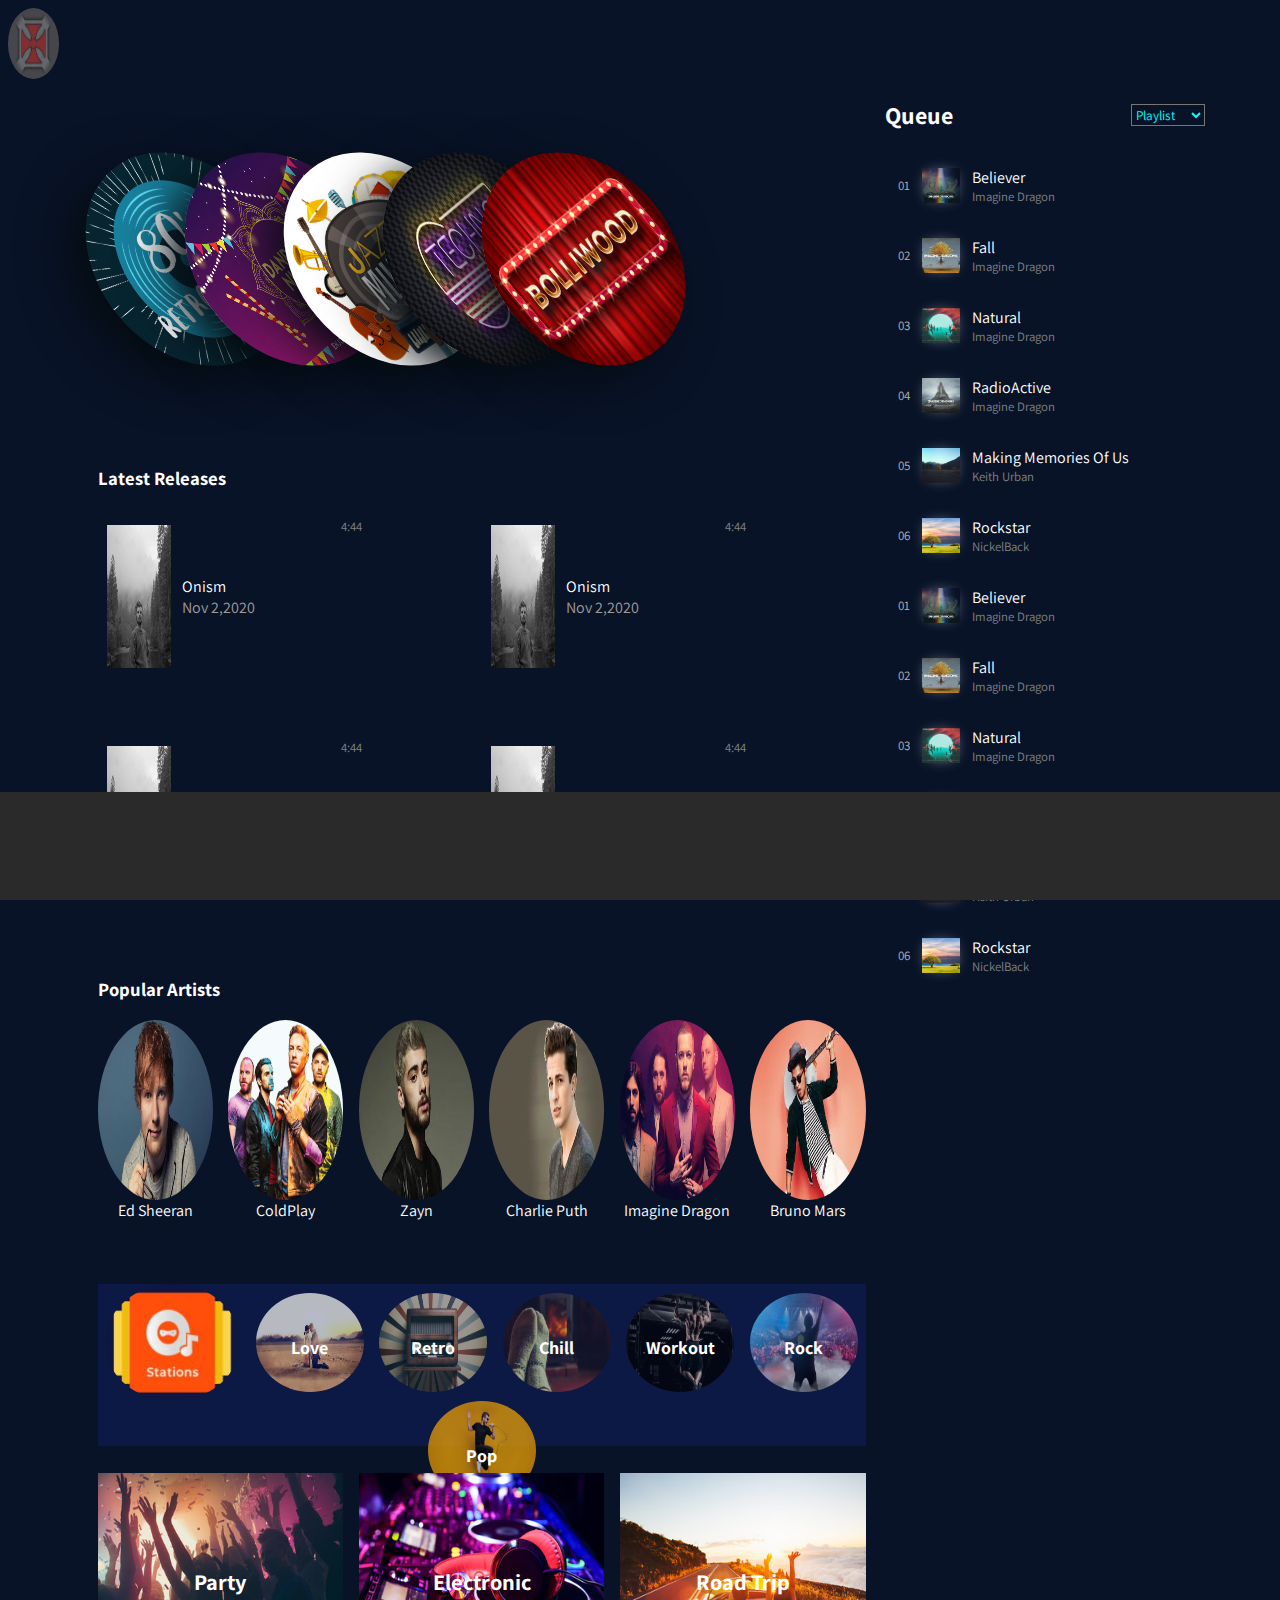
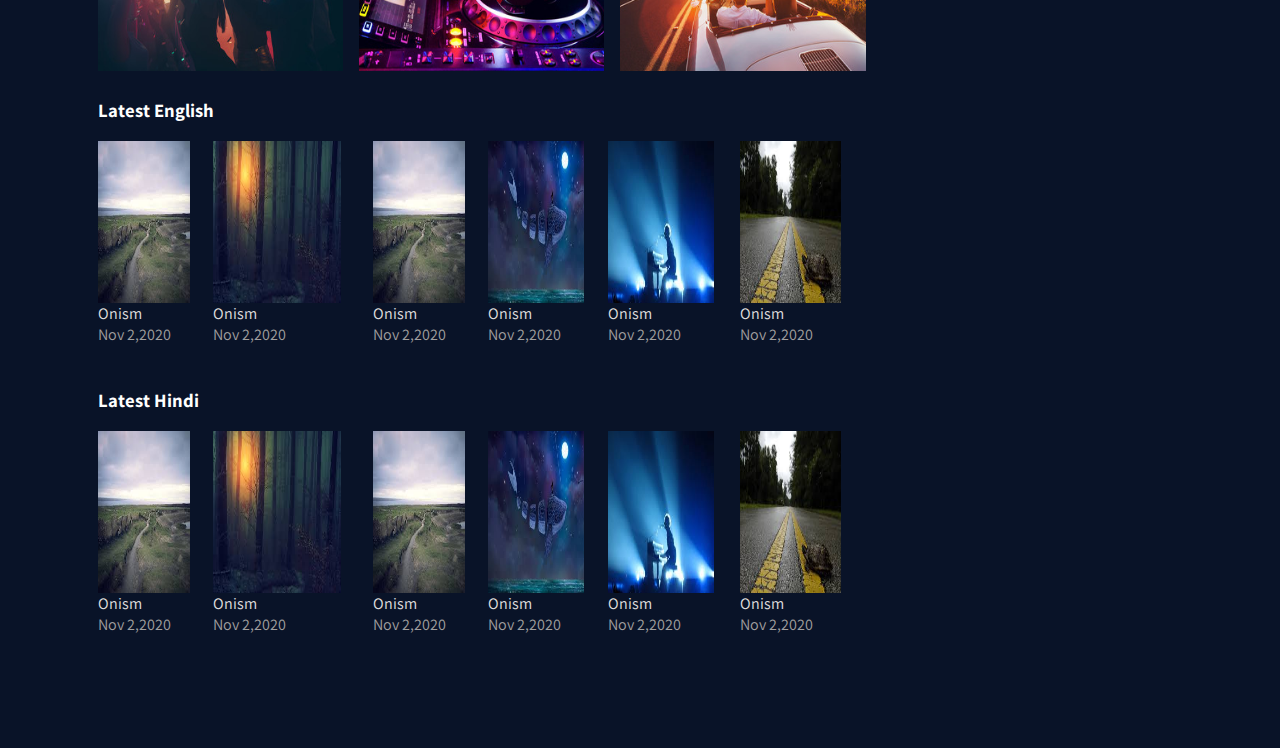
==== index.html @ cbcad0d4 "File name Change" ====
<html>
    <head>
        <title>HeMan Player</title>
        <link rel="stylesheet" type="text/css" href="player.css">
        <link rel="stylesheet" href="https://use.fontawesome.com/releases/v5.5.0/css/all.css" integrity="sha384-B4dIYHKNBt8Bc12p+WXckhzcICo0wtJAoU8YZTY5qE0Id1GSseTk6S+L3BlXeVIU" crossorigin="anonymous">
        <meta name="viewport" content="Width=device-width, initial-scale=1">
    </head>

    <body>
        <header>
            <img src="images/logo.jfif" width="4%" height="8%">
        </header>

        <main>
            <section id="top">
                <div id="top-chart">
                    <div id="retro" class="overlapping">
                        <img  class="music-disk" src="images/80s-retro-music-vinyl.jpg">
                    </div>
                    <div id="dandiya" class="overlapping">
                        <img  class="music-disk" src="images/gujarati-dandiya-night-poster.jpg">
                    </div>
                    <div id="jazz" class="overlapping">
                        <img class="music-disk" src="images/jazz-music.jpg">
                    </div>
                    <div id="techno" class="overlapping">
                        <img class="music-disk" src="images/Techno.jpg">
                    </div>
                    <div id="bolli" class="overlapping">
                        <img class="music-disk" src="images/bolli.jpg">
                    </div>
                </div>
            </section>


            <section class="section-top">
                <h3>Latest Releases</h3>
            </section>
            <section id="latest-releases">                
                <div class="top-div">
                    <div class="song-cover">
                        <div class="latest-song-image">
                            <img src="images/onism.jpg" alt="">
                        </div>
                        <div class="latest-song-details">
                            <div class="latest-song-name">
                                <span>Onism</span>
                            </div>
                            <div class="latest-song-date">
                                <span>Nov 2,2020</span>
                            </div>
                        </div>
                    </div>
                    <div class="song-menu-time">
                        <i class="fas fa-ellipsis-h"></i>
                        <div class="time">
                            4:44
                        </div>
                    </div>
                </div>
                <div class="top-div">
                    <div class="song-cover">
                        <div class="latest-song-image">
                            <img src="images/onism.jpg" alt="">
                        </div>
                        <div class="latest-song-details">
                            <div class="latest-song-name">
                                <span>Onism</span>
                            </div>
                            <div class="latest-song-date">
                                <span>Nov 2,2020</span>
                            </div>
                        </div>
                    </div>
                    <div class="song-menu-time">
                        <i class="fas fa-ellipsis-h"></i>
                        <div class="time">
                            4:44
                        </div>
                    </div>
                </div>
                <div class="top-div">
                    <div class="song-cover">
                        <div class="latest-song-image">
                            <img src="images/onism.jpg" alt="">
                        </div>
                        <div class="latest-song-details">
                            <div class="latest-song-name">
                                <span>Onism</span>
                            </div>
                            <div class="latest-song-date">
                                <span>Nov 2,2020</span>
                            </div>
                        </div>
                    </div>
                    <div class="song-menu-time">
                        <i class="fas fa-ellipsis-h"></i>
                        <div class="time">
                            4:44
                        </div>
                    </div>
                </div>
                <div class="top-div">
                    <div class="song-cover">
                        <div class="latest-song-image">
                            <img src="images/onism.jpg" alt="">
                        </div>
                        <div class="latest-song-details">
                            <div class="latest-song-name">
                                <span>Onism</span>
                            </div>
                            <div class="latest-song-date">
                                <span>Nov 2,2020</span>
                            </div>
                        </div>
                    </div>
                    <div class="song-menu-time">
                        <i class="fas fa-ellipsis-h"></i>
                        <div class="time">
                            4:44
                        </div>
                    </div>
                </div>
            </section>

            <section class='section-top'>
                <h3>Popular Artists</h3>
            </section>
            <section id="popular-artists">
                <div class='artists-pic-name'>
                    <div class="artist-pic overlay">
                        <a href="#">
                            <img src="images/Artists/ed-sheeran.png" alt="">
                            <div class="play-button">
                                <i class="fas fa-play"></i>
                            </div>
                        </a>
                    </div>
                    <div class="artist-name">Ed Sheeran</div>
                </div>
                <div class='artists-pic-name'>
                    <div class="artist-pic overlay">
                        <a href="#">
                            <img src="images/Artists/Coldplay.jpg" alt="">
                            <div class="play-button">
                                <i class="fas fa-play"></i>
                            </div>
                        </a>
                    </div>
                    <div class="artist-name">ColdPlay</div>
                </div>
                <div class='artists-pic-name'>
                    <div class="artist-pic overlay">
                        <a href="#">
                            <img src="images/Artists/Zayn-Malik.jfif" alt="">
                            <div class="play-button">
                                <i class="fas fa-play"></i>
                            </div>
                        </a>
                    </div>
                    <div class="artist-name">Zayn</div>
                </div>
                <div class='artists-pic-name'>
                    <div class="artist-pic overlay">
                        <a href="#">
                            <img src="images/Artists/charlie-puth.jpg" alt="">
                            <div class="play-button">
                                <i class="fas fa-play"></i>
                            </div>
                        </a>
                    </div>
                    <div class="artist-name">Charlie Puth</div>
                </div>
                <div class='artists-pic-name'>
                    <div class="artist-pic overlay">
                        <a href="#">
                            <img src="images/Artists/Imagine-Dragons.jpg" alt="">
                            <div class="play-button">
                                <i class="fas fa-play"></i>
                            </div>
                        </a>
                    </div>
                    <div class="artist-name">Imagine Dragon</div>
                </div>
                <div class='artists-pic-name'>
                    <div class="artist-pic overlay">
                        <a href="#">
                            <img src="images/Artists/bruno-mars.jfif" alt="">
                            <div class="play-button">
                                <i class="fas fa-play"></i>
                            </div>
                        </a>
                    </div>
                    <div class="artist-name">Bruno Mars</div>
                </div>

            </section>

            <section id="genre-plate">
                <div id="genre_logo">
                    <img src='images/station/station_logo.JPG'>
                </div>
                <div class="genre">
                    <img src='images/station/love.jfif'>
                    <div class="genre-name">
                        <span>Love</span>
                    </div>
                </div>
                <div class="genre">
                    <img src='images/station/retro.jpg'>
                    <div class="genre-name">
                        <span>Retro</span>
                    </div>
                </div>
                <div class="genre">
                    <img src='images/station/chilling.jpg'>
                    <div class="genre-name">
                        <span>Chill</span>
                    </div>
                </div>
                <div class="genre">
                    <img src='images/station/workout.jpg'>
                    <div class="genre-name">
                        <span>Workout</span>
                    </div>
                </div>
                <div class="genre">
                    <img src='images/station/rock.jpg'>
                    <div class="genre-name">
                        <span>Rock</span>
                    </div>
                </div>
                <div class="genre">
                    <img src='images/station/pop.jpg'>
                    <div class="genre-name">
                        <span>Pop</span>
                    </div>
                </div>

            </section>


            <section id="mood-plate">
                <div class="mood-pic-name">
                    <img src="images/Mood/party.jpg">
                    <div class="mood-name">
                        <span>Party</span>
                    </div>
                </div>
                <div class="mood-pic-name">
                    <img src="images/Mood/dj.jpg">
                    <div class="mood-name">
                        <span>
                            Electronic
                        </span>
                    </div>
                </div>
                <div class="mood-pic-name">
                    <img src="images/Mood/road-trip.jpg">
                    <div class="mood-name">
                        <span>
                            Road Trip
                        </span>
                    </div>
                </div>         
            </section>

            <section class='section-top'>
                <h3>Latest English</h3>
            </section>
            <section id="latest-english">
                <div class="english-top-div">
                    <div class="english-song-cover">
                        <div class="english-song-image">
                            <img src="images/Common-Play/common-play-image3.jfif" alt="">
                        </div>
                        <div class="english-song-name">
                            <span>Onism</span>
                        </div>
                        <div class="english-song-date">
                            <span>Nov 2,2020</span>
                        </div>
                    </div>
                    <div class="english-song-cover">
                        <div class="english-song-image">
                            <img src="images/Common-Play/common-play-image5.jfif" alt="">
                        </div>
                        <div class="english-song-name">
                            <span>Onism</span>
                        </div>
                        <div class="english-song-date">
                            <span>Nov 2,2020</span>
                        </div>
                    </div>
                    <div class="english-song-cover">
                        <div class="english-song-image">
                            <img src="images/Common-Play/common-play-image3.jfif" alt="">
                        </div>
                        <div class="english-song-name">
                            <span>Onism</span>
                        </div>
                        <div class="english-song-date">
                            <span>Nov 2,2020</span>
                        </div>
                    </div>
                    <div class="english-song-cover">
                        <div class="english-song-image">
                            <img src="images/Common-Play/common-play-image6.jfif" alt="">
                        </div>
                        <div class="english-song-name">
                            <span>Onism</span>
                        </div>
                        <div class="english-song-date">
                            <span>Nov 2,2020</span>
                        </div>
                    </div>
                    <div class="english-song-cover">
                        <div class="english-song-image">
                            <img src="images/Common-Play/common-play-image7.jfif" alt="">
                        </div>
                        <div class="english-song-name">
                            <span>Onism</span>
                        </div>
                        <div class="english-song-date">
                            <span>Nov 2,2020</span>
                        </div>
                    </div>
                    <div class="english-song-cover">
                        <div class="english-song-image">
                            <img src="images/Common-Play/common-play-image9.jfif" alt="">
                        </div>
                        <div class="english-song-name">
                            <span>Onism</span>
                        </div>
                        <div class="english-song-date">
                            <span>Nov 2,2020</span>
                        </div>
                    </div>
                </div>
            </section>

            <section class='section-top'>
                <h3>Latest Hindi</h3>
            </section>
            <section id="latest-hindi">
                <div class="hindi-top-div">
                    <div class="hindi-song-cover">
                        <div class="hindi-song-image">
                            <img src="images/Common-Play/common-play-image3.jfif" alt="">
                        </div>
                        <div class="hindi-song-name">
                            <span>Onism</span>
                        </div>
                        <div class="hindi-song-date">
                            <span>Nov 2,2020</span>
                        </div>
                    </div>
                    <div class="hindi-song-cover">
                        <div class="hindi-song-image">
                            <img src="images/Common-Play/common-play-image5.jfif" alt="">
                        </div>
                        <div class="hindi-song-name">
                            <span>Onism</span>
                        </div>
                        <div class="hindi-song-date">
                            <span>Nov 2,2020</span>
                        </div>
                    </div>
                    <div class="hindi-song-cover">
                        <div class="hindi-song-image">
                            <img src="images/Common-Play/common-play-image3.jfif" alt="">
                        </div>
                        <div class="hindi-song-name">
                            <span>Onism</span>
                        </div>
                        <div class="hindi-song-date">
                            <span>Nov 2,2020</span>
                        </div>
                    </div>
                    <div class="hindi-song-cover">
                        <div class="hindi-song-image">
                            <img src="images/Common-Play/common-play-image6.jfif" alt="">
                        </div>
                        <div class="hindi-song-name">
                            <span>Onism</span>
                        </div>
                        <div class="hindi-song-date">
                            <span>Nov 2,2020</span>
                        </div>
                    </div>
                    <div class="hindi-song-cover">
                        <div class="hindi-song-image">
                            <img src="images/Common-Play/common-play-image7.jfif" alt="">
                        </div>
                        <div class="hindi-song-name">
                            <span>Onism</span>
                        </div>
                        <div class="hindi-song-date">
                            <span>Nov 2,2020</span>
                        </div>
                    </div>
                    <div class="hindi-song-cover">
                        <div class="hindi-song-image">
                            <img src="images/Common-Play/common-play-image9.jfif" alt="">
                        </div>
                        <div class="hindi-song-name">
                            <span>Onism</span>
                        </div>
                        <div class="hindi-song-date">
                            <span>Nov 2,2020</span>
                        </div>
                    </div>
                </div>
            </section>
            <footer style="height: 10%; width: 100%;"></footer>
        </main>



        <aside>
            <section class="playlist-top">
                <h2>Queue</h2>
                <div id="queue">
                    <select  name="queue" style="color: aqua; background-color: transparent;">
                        <option>Playlist</option>
                        <option>Favorites</option>
                    </select>
                </div>
            </section>

            <section class="playlist">
                <div class="song-list">
                    <div class="song">
                        <div class="song-number">
                            <span>01</span>
                        </div>
                        <div class="song-image">
                            <img src="images/Common-Play/imagine-dragon.jfif">
                        </div>
                        <div class="song-details">
                            <div class="song-name">
                                <span>Believer</span>
                            </div>
                            <div class="song-singer">
                                <span>Imagine Dragon</span>
                            </div>
                        </div>
                    </div>
                    <div class="heart">
                        <i class="far fa-heart"></i>
                    </div>
                </div>
                <div class="song-list">
                    <div class="song">
                        <div class="song-number">
                            <span>02</span>
                        </div>
                        <div class="song-image">
                            <img src="images/Common-Play/imagine-dragon-fall.jfif">
                        </div>
                        <div class="song-details">
                            <div class="song-name">
                                <span>Fall</span>
                            </div>
                            <div class="song-singer">
                                <span>Imagine Dragon</span>
                            </div>
                        </div>
                    </div>
                    <div class="heart">
                        <i class="far fa-heart"></i>
                    </div>
                </div>
                <div class="song-list">
                    <div class="song">
                        <div class="song-number">
                            <span>03</span>
                        </div>
                        <div class="song-image">
                            <img src="images/Common-Play/imagine-dragon-natural.jfif">
                        </div>
                        <div class="song-details">
                            <div class="song-name">
                                <span>Natural</span>
                            </div>
                            <div class="song-singer">
                                <span>Imagine Dragon</span>
                            </div>
                        </div>
                    </div>
                    <div class="heart">
                        <i class="far fa-heart"></i>
                    </div>
                </div>
                <div class="song-list">
                    <div class="song">
                        <div class="song-number">
                            <span>04</span>
                        </div>
                        <div class="song-image">
                            <img src="images/Common-Play/imagine-dragon-radioactive.jfif">
                        </div>
                        <div class="song-details">
                            <div class="song-name">
                                <span>RadioActive</span>
                            </div>
                            <div class="song-singer">
                                <span>Imagine Dragon</span>
                            </div>
                        </div>
                    </div>
                    <div class="heart">
                        <i class="far fa-heart"></i>
                    </div>
                </div>
                <div class="song-list" >
                    <div class="song">
                        <div class="song-number">
                            <span>05</span>
                        </div>
                        <div class="song-image">
                            <img src="images/Common-Play/common-play-image.jfif">
                        </div>
                        <div class="song-details">
                            <div class="song-name">
                                <span>Making Memories Of Us</span>
                            </div>
                            <div class="song-singer">
                                <span>Keith Urban</span>
                            </div>
                        </div>
                    </div>
                    <div class="heart">
                        <i class="far fa-heart"></i>
                    </div>
                </div>
                <div class="song-list">
                    <div class="song">
                        <div class="song-number">
                            <span>06</span>
                        </div>
                        <div class="song-image">
                            <img src="images/Common-Play/common-play-image2.jfif">
                        </div>
                        <div class="song-details">
                            <div class="song-name">
                                <span>Rockstar</span>
                            </div>
                            <div class="song-singer">
                                <span>NickelBack</span>
                            </div>
                        </div>
                    </div>
                    <div class="heart">
                        <i class="far fa-heart"></i>
                    </div>
                </div>
                <div class="song-list">
                    <div class="song">
                        <div class="song-number">
                            <span>01</span>
                        </div>
                        <div class="song-image">
                            <img src="images/Common-Play/imagine-dragon.jfif">
                        </div>
                        <div class="song-details">
                            <div class="song-name">
                                <span>Believer</span>
                            </div>
                            <div class="song-singer">
                                <span>Imagine Dragon</span>
                            </div>
                        </div>
                    </div>
                    <div class="heart">
                        <i class="far fa-heart"></i>
                    </div>
                </div>
                <div class="song-list">
                    <div class="song">
                        <div class="song-number">
                            <span>02</span>
                        </div>
                        <div class="song-image">
                            <img src="images/Common-Play/imagine-dragon-fall.jfif">
                        </div>
                        <div class="song-details">
                            <div class="song-name">
                                <span>Fall</span>
                            </div>
                            <div class="song-singer">
                                <span>Imagine Dragon</span>
                            </div>
                        </div>
                    </div>
                    <div class="heart">
                        <i class="far fa-heart"></i>
                    </div>
                </div>
                <div class="song-list">
                    <div class="song">
                        <div class="song-number">
                            <span>03</span>
                        </div>
                        <div class="song-image">
                            <img src="images/Common-Play/imagine-dragon-natural.jfif">
                        </div>
                        <div class="song-details">
                            <div class="song-name">
                                <span>Natural</span>
                            </div>
                            <div class="song-singer">
                                <span>Imagine Dragon</span>
                            </div>
                        </div>
                    </div>
                    <div class="heart">
                        <i class="far fa-heart"></i>
                    </div>
                </div>
                <div class="song-list">
                    <div class="song">
                        <div class="song-number">
                            <span>04</span>
                        </div>
                        <div class="song-image">
                            <img src="images/Common-Play/imagine-dragon-radioactive.jfif">
                        </div>
                        <div class="song-details">
                            <div class="song-name">
                                <span>RadioActive</span>
                            </div>
                            <div class="song-singer">
                                <span>Imagine Dragon</span>
                            </div>
                        </div>
                    </div>
                    <div class="heart">
                        <i class="far fa-heart"></i>
                    </div>
                </div>
                <div class="song-list" >
                    <div class="song">
                        <div class="song-number">
                            <span>05</span>
                        </div>
                        <div class="song-image">
                            <img src="images/Common-Play/common-play-image.jfif">
                        </div>
                        <div class="song-details">
                            <div class="song-name">
                                <span>Making Memories Of Us</span>
                            </div>
                            <div class="song-singer">
                                <span>Keith Urban</span>
                            </div>
                        </div>
                    </div>
                    <div class="heart">
                        <i class="far fa-heart"></i>
                    </div>
                </div>
                <div class="song-list">
                    <div class="song">
                        <div class="song-number">
                            <span>06</span>
                        </div>
                        <div class="song-image">
                            <img src="images/Common-Play/common-play-image2.jfif">
                        </div>
                        <div class="song-details">
                            <div class="song-name">
                                <span>Rockstar</span>
                            </div>
                            <div class="song-singer">
                                <span>NickelBack</span>
                            </div>
                        </div>
                    </div>
                    <div class="heart">
                        <i class="far fa-heart"></i>
                    </div>
                </div>
            </section>
        </aside>

        <footer class="footer">
            <div></div>
            <div></div>
            <div></div>
        </footer>
    </body>
</html>
---- player.css ----
@import url('https://fonts.googleapis.com/css2?family=Assistant&display=swap');
*{
    box-sizing: border-box;
    font-family: 'Assistant', sans-serif;
}

body{
    /* background-image: linear-gradient(darkblue); */
    background-color: rgb(9, 19, 40, 1);
    width: 100vw;
    height: auto;
    /* overflow-x: hidden; */
}

header img{
    border-radius: 50%;
}
main{
    width: 60vw;
    display: inline-block;
    margin-left: 7%;
    margin-right: .5%;
    /* border: 2px solid white; */
    height: auto;
    /* position: relative; */
}


#top{
    display: flex;
    width: 100%;
    height: 40vh;
}
#top-chart{
    display: flex;
    flex-direction: row;
    
}
#top-chart>div{
    position: relative;
    box-shadow: -1.5rem 0 3rem #050c11;
    width: 14vw;
    height: 26vh;
    border-radius: 50%;
    overflow: hidden;
    margin: auto;
    transform: rotate(-40deg);
}

.music-disk{
    width: 100%;
    height: 100%;
}

#top-chart>div:hover,
#top-chart>div:focus-within
{
    transform: translateY(-1rem) rotate(-40deg) scale(1.05);
    cursor: pointer;
}

#top-chart>div:hover ~ .overlapping
{
    transform: translateX(50px) rotate(-40deg);
}

#top-chart>div:not(:first-child){
    margin-left: -80px;
}




/*-----aside-----*/

aside {
    display: inline-block;
    color:white;
    vertical-align: top;
    margin-left: 1vw;
    width: 25vw;
    /* border: 1px solid white; */
    height: auto;
    position: absolute;
}
.playlist-top {
    display: flex;
    justify-content: space-between;
}
#queue{
    align-self: center;
} 
.playlist{
    width: 100%;
    height: 100%;
    display: flex;
    flex-direction: column;
    /* flex-wrap: wrap; */
    /* justify-content: space-evenly; */

}
.song-list{
    width: 100%;
    height: 70px;
    /* margin-bottom: 5%;
    padding-left: 2px; */
    /* border: 2px solid white; */
    /* vertical-align: middle; */
    /* overflow-y: hidden; */
    display: flex;
    align-items: center;
    justify-content: space-between;    
}
.song{
    display: flex;
    margin-left: 4%;
}
.song>div{
    display: inline-block;
}
.song-list:hover,
.top-div:hover
{
    box-shadow: 10px 10px 20px #050c11, -10px -10px 20px  rgb(11, 25, 54);
    transform: scale(1.03);
}
.song-list >div{
    display: inline-block;

}
.song-number{
    
    vertical-align: middle;
    color: rgb(180, 179, 179);
    font-size: small;
    /* border: 2px solid white; */
}
/* .song-image{
    border: 2px solid white;
} */
.song-image img{
    width: 3vw;
    height: 50%;
    vertical-align: middle;
    margin: 9px;
    box-shadow: 0px 0px 15px -7px rgba(248, 246, 246, 0.836);
}

.song-details{
    vertical-align: middle;
}
.song-name{
    font-size: 1rem;
    display: block;
    color: white;
}
.song-singer{
    font-size: .8rem;
    color: grey;
}
.heart{
    /* float: right;
    margin-top: 4%; */
    margin-right: 4%;
}



.section-top{
    color:white;
    margin-top: 3.5%;
}
#latest-releases{
    width: 100%;
    height: 50%;
    display: flex;
    flex-wrap: wrap;
}

.top-div{
    width: 40%;
    height: 40%;
    margin-right: 10%;
    display: flex;
}

.song-cover{
    display: flex;
    align-items: center;
    padding: 3%;
}
.latest-song-image {
    height: 90%;
    width: 30%;
}
.latest-song-image img{
    height: 100%;
    width: 100%;
}
.latest-song-details{
    color: white;
    display: flex;
    flex-direction: column;
    padding-left: 5%;
}
.latest-song-date{
    color: rgb(158, 156, 156);
}

.song-menu-time{
    font-size: .8rem;
    color: grey;
    display: flex;
    flex-direction: column;
    align-items: flex-end;
    padding: 3%;
}
.song-menu-time i{
    color: silver;
    font-size: 1.1rem;
}




#popular-artists{
    width: 100%;
    display: flex;
    flex-direction: row;
    flex-wrap: wrap;
    justify-content: space-between;
    color: white;
}
.artists-pic-name
{
    width: 15%; 
    display: flex;
    flex-direction: column;
    align-items: center;
    justify-content: space-between;
}
.artist-pic{
    width: 100%;
    height: 20vh;
    border-radius: 50%;
    overflow: hidden;
    position: relative;
}
.artist-pic img{
    width: 100%;
    height: 100%;
}
/* .overlay::before{
  content: "";
  display: none;
  height: 100%;
  width: 100%;
  position: absolute;
  top: 0;
  left: 0;
  background-color: rgba(60, 81, 102, 0.4);
} */

/* .artists-pic-name:hover .artist-pic img{
    transform: scale(1.1);
} */
/* .artists-pic-name:hover .overlay::before{
    display: block;
} */


.play-button {
    position: absolute;
    top: 0;
    left: 0;
    /* height: 100%; */
    color: transparent;
    padding: 45%;
    font-size: 1.8rem;
}

.artists-name{
    color: white;
    font-size: 15px;
    text-align: end;
}
.artist-pic:hover .play-button {
    background-color: rgba(60, 81, 102, 0.4);
    color:rgb(196, 193, 193);
    cursor: pointer;
    transition: color .5s ease-in-out;  
}


#genre-plate{
    background-color: rgb(12, 25, 68);
    display: flex;
    flex-direction: row;
    flex-wrap: wrap;
    justify-content: space-around;
    align-items: center;
    height: 18vh;
    margin-top: 7vh;
    margin-bottom: 3vh;
}
.genre{
    width: 12vh;
    height: 11vh;
    overflow: hidden;
    border-radius: 50%;
    position: relative;
}
#genre_logo img{
    height: 100%;
    width: 100%;
}
.genre img{
    height: 100%;
    width: 100%;
    opacity: 0.7;
}
#genre_logo{
    width: 15vh;
    height: 13vh;
    overflow: hidden;
    border-radius: 50%;
}
.genre-name {
    position: absolute;
    top: 30%;
    left: 25%;
    height: 50%;
    width: 50%;
    color: white;
    /* margin: 20% 40%; */
    font-size: 18px;
    font-weight: 700;
    /* border: 2px solid hotpink; */
    display: flex;
    justify-content: center;
    align-items: center;
}

#mood-plate{
    display: flex;
    flex-direction: row;
    flex-wrap: wrap;
    justify-content: space-between; 
}
.mood-pic-name{
    width: 32%;
    height: 22vh;
    overflow: hidden;
    position: relative;
    background-color: rgb(60, 81, 102);
}
.mood-pic-name img{
    width: 100%;
    height: 100%;
}
.mood-name {
    position: absolute;
    top: 30%;
    left: 25%;
    height: 50%;
    width: 50%;
    color: white;
    /* margin: 20% 40%; */
    font-size: 1.4rem;
    font-weight: 700;
    /* border: 2px solid hotpink; */
    display: flex;
    justify-content: center;
    align-items: center;
}
.mood-name span{
    /* justify-items: center;
    align-items: center;  */
}

.mood-pic-name:hover img{
    transform: scale(1.2);
    opacity: 0.7; 
    transition: all 0.8s ease-in-out;
}

#latest-english,#latest-hindi{
    display: flex;
    flex-wrap: wrap;
    width: 100%;
    height: 25%;
    /* border: 2px solid green; */
}
.english-top-div, .hindi-top-div{
    display: flex;
    /* flex-wrap: wrap; */
}
.english-song-cover, .hindi-song-cover{
    display: flex;
    flex-direction: column;
    height: 100%;
}
.english-song-image{
    height: 18vh;
    width: 80%;
}
.english-song-image img{
    height: 100%;
    width: 100%;
}
.english-song-name{
    color: rgb(226, 224, 224);
}
.english-song-date{
    color: rgb(160, 159, 159);
}



.hindi-song-image{
    height: 18vh;
    width: 80%;
}
.hindi-song-image img{
    height: 100%;
    width: 100%;
}
.hindi-song-name{
    color: rgb(226, 224, 224);
}
.hindi-song-date{
    color: rgb(160, 159, 159);
}


.footer{
    position: fixed;
    z-index: 1;
    bottom: 0;
    left: 0;
    background-color: rgb(43, 42, 42);
    width: 100vw;
    height: 12%;
    color: white;
    font-size: 50px;
}
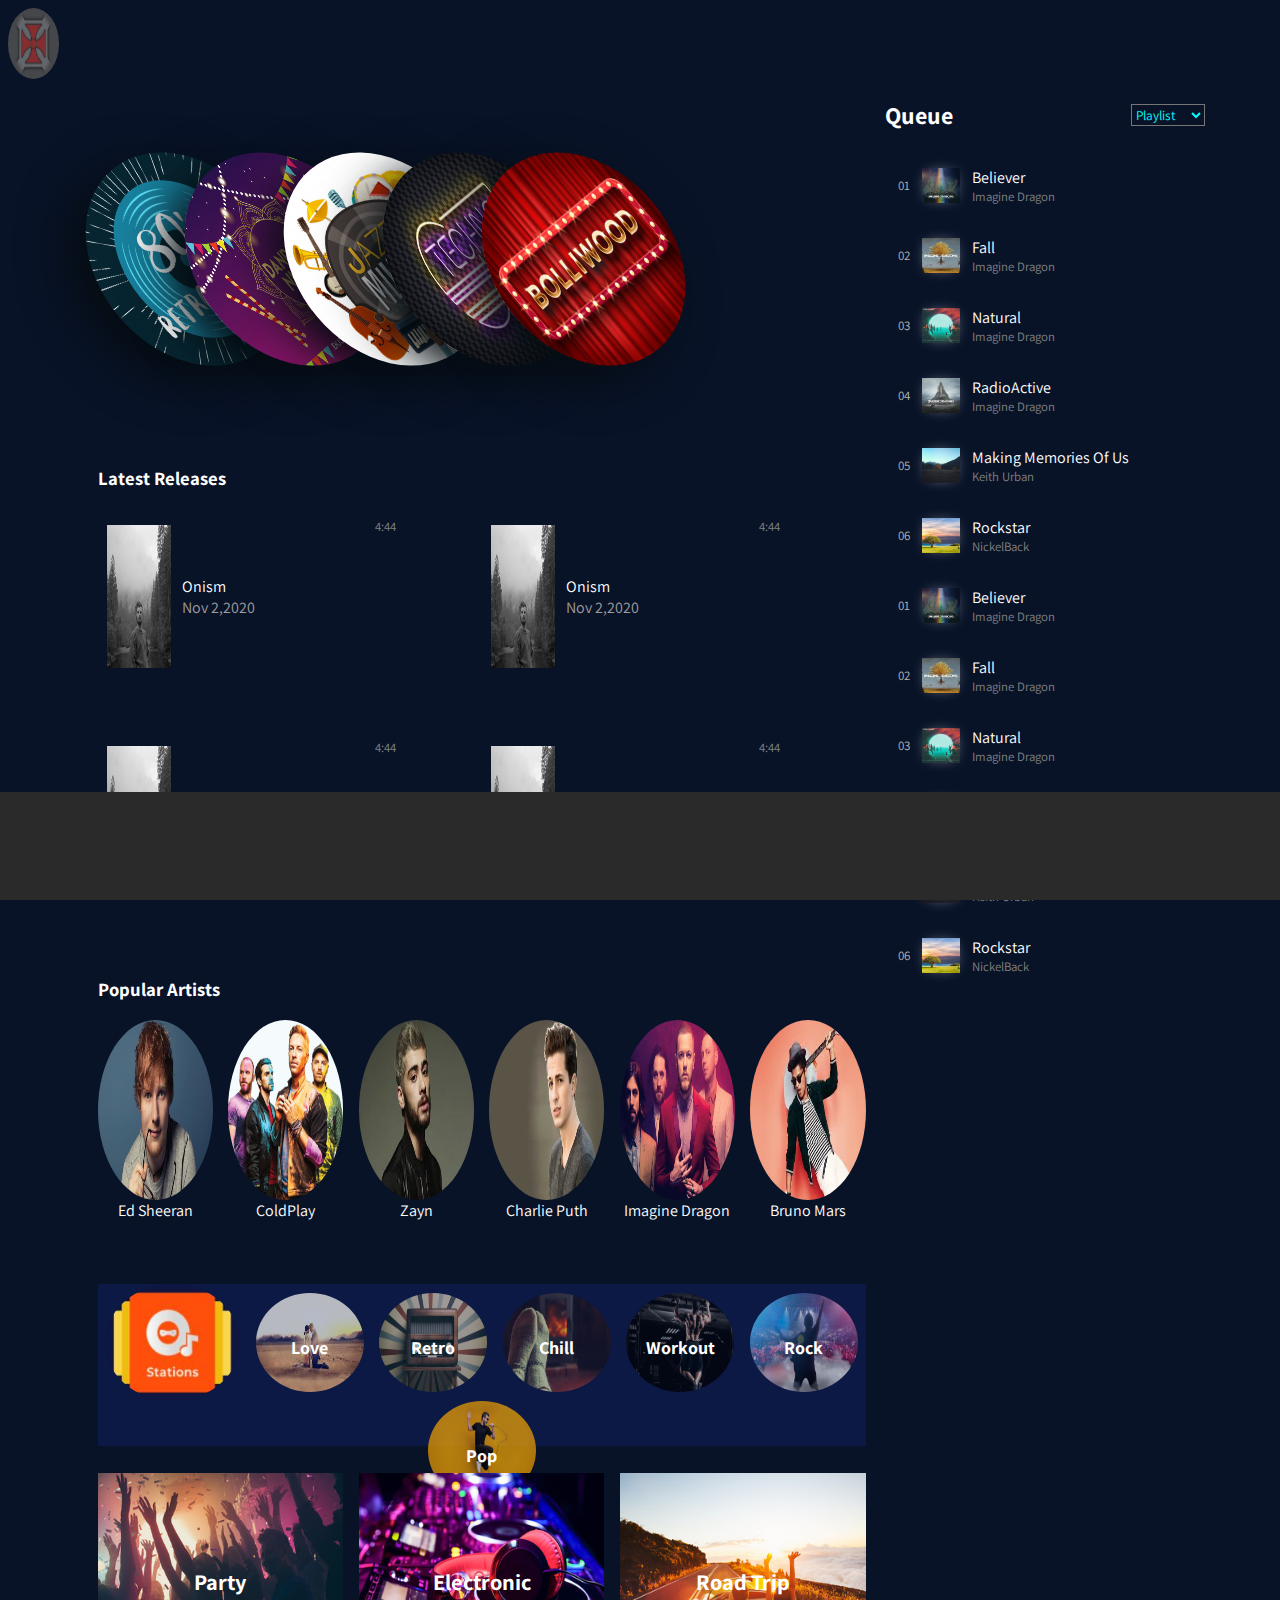
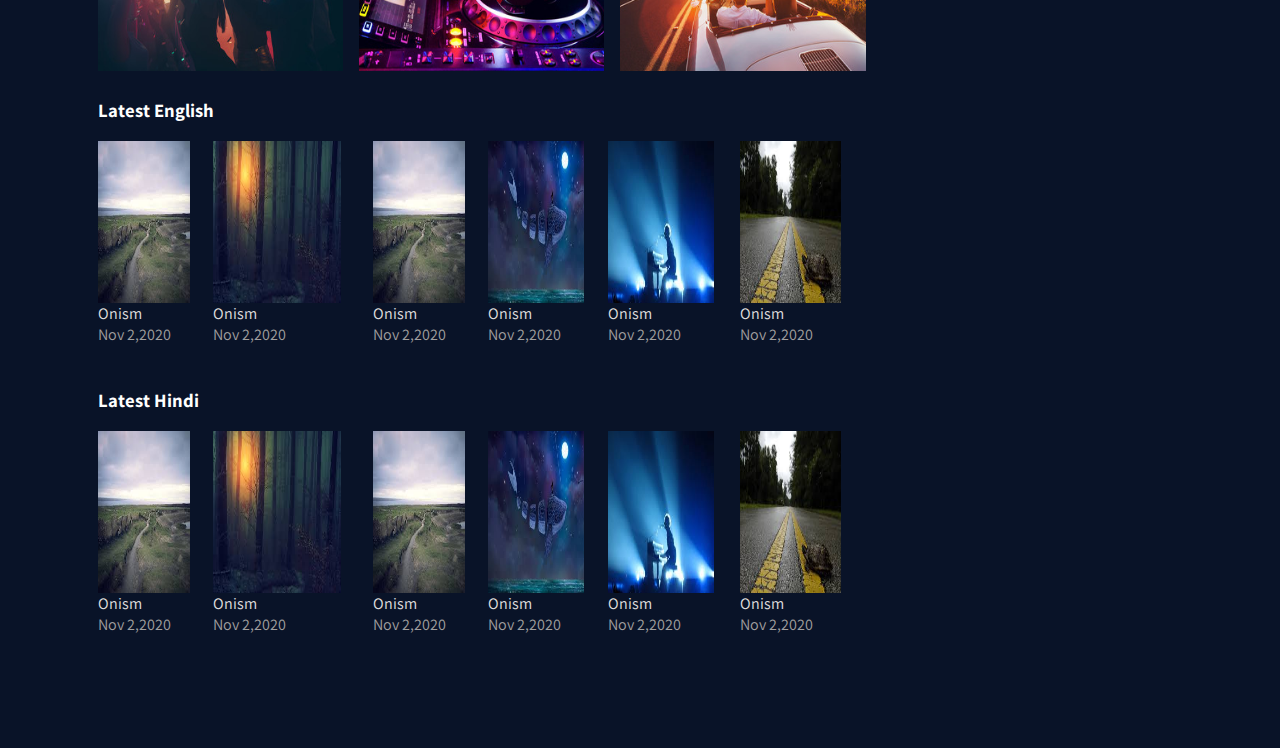
==== commit e63be2b3: "changes" ====
--- a/index.html
+++ b/index.html
@@ -1,693 +1,690 @@
 <html>
-    <head>
-        <title>HeMan Player</title>
-        <link rel="stylesheet" type="text/css" href="player.css">
-        <link rel="stylesheet" href="https://use.fontawesome.com/releases/v5.5.0/css/all.css" integrity="sha384-B4dIYHKNBt8Bc12p+WXckhzcICo0wtJAoU8YZTY5qE0Id1GSseTk6S+L3BlXeVIU" crossorigin="anonymous">
-        <meta name="viewport" content="Width=device-width, initial-scale=1">
-    </head>
-
-    <body>
-        <header>
-            <img src="images/logo.jfif" width="4%" height="8%">
-        </header>
-
-        <main>
-            <section id="top">
-                <div id="top-chart">
-                    <div id="retro" class="overlapping">
-                        <img  class="music-disk" src="images/80s-retro-music-vinyl.jpg">
-                    </div>
-                    <div id="dandiya" class="overlapping">
-                        <img  class="music-disk" src="images/gujarati-dandiya-night-poster.jpg">
-                    </div>
-                    <div id="jazz" class="overlapping">
-                        <img class="music-disk" src="images/jazz-music.jpg">
-                    </div>
-                    <div id="techno" class="overlapping">
-                        <img class="music-disk" src="images/Techno.jpg">
-                    </div>
-                    <div id="bolli" class="overlapping">
-                        <img class="music-disk" src="images/bolli.jpg">
-                    </div>
-                </div>
-            </section>
-
-
-            <section class="section-top">
-                <h3>Latest Releases</h3>
-            </section>
-            <section id="latest-releases">                
-                <div class="top-div">
-                    <div class="song-cover">
-                        <div class="latest-song-image">
-                            <img src="images/onism.jpg" alt="">
-                        </div>
-                        <div class="latest-song-details">
-                            <div class="latest-song-name">
-                                <span>Onism</span>
-                            </div>
-                            <div class="latest-song-date">
-                                <span>Nov 2,2020</span>
-                            </div>
-                        </div>
-                    </div>
-                    <div class="song-menu-time">
-                        <i class="fas fa-ellipsis-h"></i>
-                        <div class="time">
-                            4:44
-                        </div>
-                    </div>
-                </div>
-                <div class="top-div">
-                    <div class="song-cover">
-                        <div class="latest-song-image">
-                            <img src="images/onism.jpg" alt="">
-                        </div>
-                        <div class="latest-song-details">
-                            <div class="latest-song-name">
-                                <span>Onism</span>
-                            </div>
-                            <div class="latest-song-date">
-                                <span>Nov 2,2020</span>
-                            </div>
-                        </div>
-                    </div>
-                    <div class="song-menu-time">
-                        <i class="fas fa-ellipsis-h"></i>
-                        <div class="time">
-                            4:44
-                        </div>
-                    </div>
-                </div>
-                <div class="top-div">
-                    <div class="song-cover">
-                        <div class="latest-song-image">
-                            <img src="images/onism.jpg" alt="">
-                        </div>
-                        <div class="latest-song-details">
-                            <div class="latest-song-name">
-                                <span>Onism</span>
-                            </div>
-                            <div class="latest-song-date">
-                                <span>Nov 2,2020</span>
-                            </div>
-                        </div>
-                    </div>
-                    <div class="song-menu-time">
-                        <i class="fas fa-ellipsis-h"></i>
-                        <div class="time">
-                            4:44
-                        </div>
-                    </div>
-                </div>
-                <div class="top-div">
-                    <div class="song-cover">
-                        <div class="latest-song-image">
-                            <img src="images/onism.jpg" alt="">
-                        </div>
-                        <div class="latest-song-details">
-                            <div class="latest-song-name">
-                                <span>Onism</span>
-                            </div>
-                            <div class="latest-song-date">
-                                <span>Nov 2,2020</span>
-                            </div>
-                        </div>
-                    </div>
-                    <div class="song-menu-time">
-                        <i class="fas fa-ellipsis-h"></i>
-                        <div class="time">
-                            4:44
-                        </div>
-                    </div>
-                </div>
-            </section>
-
-            <section class='section-top'>
-                <h3>Popular Artists</h3>
-            </section>
-            <section id="popular-artists">
-                <div class='artists-pic-name'>
-                    <div class="artist-pic overlay">
-                        <a href="#">
-                            <img src="images/Artists/ed-sheeran.png" alt="">
-                            <div class="play-button">
-                                <i class="fas fa-play"></i>
-                            </div>
-                        </a>
-                    </div>
-                    <div class="artist-name">Ed Sheeran</div>
-                </div>
-                <div class='artists-pic-name'>
-                    <div class="artist-pic overlay">
-                        <a href="#">
-                            <img src="images/Artists/Coldplay.jpg" alt="">
-                            <div class="play-button">
-                                <i class="fas fa-play"></i>
-                            </div>
-                        </a>
-                    </div>
-                    <div class="artist-name">ColdPlay</div>
-                </div>
-                <div class='artists-pic-name'>
-                    <div class="artist-pic overlay">
-                        <a href="#">
-                            <img src="images/Artists/Zayn-Malik.jfif" alt="">
-                            <div class="play-button">
-                                <i class="fas fa-play"></i>
-                            </div>
-                        </a>
-                    </div>
-                    <div class="artist-name">Zayn</div>
-                </div>
-                <div class='artists-pic-name'>
-                    <div class="artist-pic overlay">
-                        <a href="#">
-                            <img src="images/Artists/charlie-puth.jpg" alt="">
-                            <div class="play-button">
-                                <i class="fas fa-play"></i>
-                            </div>
-                        </a>
-                    </div>
-                    <div class="artist-name">Charlie Puth</div>
-                </div>
-                <div class='artists-pic-name'>
-                    <div class="artist-pic overlay">
-                        <a href="#">
-                            <img src="images/Artists/Imagine-Dragons.jpg" alt="">
-                            <div class="play-button">
-                                <i class="fas fa-play"></i>
-                            </div>
-                        </a>
-                    </div>
-                    <div class="artist-name">Imagine Dragon</div>
-                </div>
-                <div class='artists-pic-name'>
-                    <div class="artist-pic overlay">
-                        <a href="#">
-                            <img src="images/Artists/bruno-mars.jfif" alt="">
-                            <div class="play-button">
-                                <i class="fas fa-play"></i>
-                            </div>
-                        </a>
-                    </div>
-                    <div class="artist-name">Bruno Mars</div>
-                </div>
-
-            </section>
-
-            <section id="genre-plate">
-                <div id="genre_logo">
-                    <img src='images/station/station_logo.JPG'>
-                </div>
-                <div class="genre">
-                    <img src='images/station/love.jfif'>
-                    <div class="genre-name">
-                        <span>Love</span>
-                    </div>
-                </div>
-                <div class="genre">
-                    <img src='images/station/retro.jpg'>
-                    <div class="genre-name">
-                        <span>Retro</span>
-                    </div>
-                </div>
-                <div class="genre">
-                    <img src='images/station/chilling.jpg'>
-                    <div class="genre-name">
-                        <span>Chill</span>
-                    </div>
-                </div>
-                <div class="genre">
-                    <img src='images/station/workout.jpg'>
-                    <div class="genre-name">
-                        <span>Workout</span>
-                    </div>
-                </div>
-                <div class="genre">
-                    <img src='images/station/rock.jpg'>
-                    <div class="genre-name">
-                        <span>Rock</span>
-                    </div>
-                </div>
-                <div class="genre">
-                    <img src='images/station/pop.jpg'>
-                    <div class="genre-name">
-                        <span>Pop</span>
-                    </div>
-                </div>
-
-            </section>
-
-
-            <section id="mood-plate">
-                <div class="mood-pic-name">
-                    <img src="images/Mood/party.jpg">
-                    <div class="mood-name">
-                        <span>Party</span>
-                    </div>
-                </div>
-                <div class="mood-pic-name">
-                    <img src="images/Mood/dj.jpg">
-                    <div class="mood-name">
-                        <span>
-                            Electronic
-                        </span>
-                    </div>
-                </div>
-                <div class="mood-pic-name">
-                    <img src="images/Mood/road-trip.jpg">
-                    <div class="mood-name">
-                        <span>
-                            Road Trip
-                        </span>
-                    </div>
-                </div>         
-            </section>
-
-            <section class='section-top'>
-                <h3>Latest English</h3>
-            </section>
-            <section id="latest-english">
-                <div class="english-top-div">
-                    <div class="english-song-cover">
-                        <div class="english-song-image">
-                            <img src="images/Common-Play/common-play-image3.jfif" alt="">
-                        </div>
-                        <div class="english-song-name">
-                            <span>Onism</span>
-                        </div>
-                        <div class="english-song-date">
-                            <span>Nov 2,2020</span>
-                        </div>
-                    </div>
-                    <div class="english-song-cover">
-                        <div class="english-song-image">
-                            <img src="images/Common-Play/common-play-image5.jfif" alt="">
-                        </div>
-                        <div class="english-song-name">
-                            <span>Onism</span>
-                        </div>
-                        <div class="english-song-date">
-                            <span>Nov 2,2020</span>
-                        </div>
-                    </div>
-                    <div class="english-song-cover">
-                        <div class="english-song-image">
-                            <img src="images/Common-Play/common-play-image3.jfif" alt="">
-                        </div>
-                        <div class="english-song-name">
-                            <span>Onism</span>
-                        </div>
-                        <div class="english-song-date">
-                            <span>Nov 2,2020</span>
-                        </div>
-                    </div>
-                    <div class="english-song-cover">
-                        <div class="english-song-image">
-                            <img src="images/Common-Play/common-play-image6.jfif" alt="">
-                        </div>
-                        <div class="english-song-name">
-                            <span>Onism</span>
-                        </div>
-                        <div class="english-song-date">
-                            <span>Nov 2,2020</span>
-                        </div>
-                    </div>
-                    <div class="english-song-cover">
-                        <div class="english-song-image">
-                            <img src="images/Common-Play/common-play-image7.jfif" alt="">
-                        </div>
-                        <div class="english-song-name">
-                            <span>Onism</span>
-                        </div>
-                        <div class="english-song-date">
-                            <span>Nov 2,2020</span>
-                        </div>
-                    </div>
-                    <div class="english-song-cover">
-                        <div class="english-song-image">
-                            <img src="images/Common-Play/common-play-image9.jfif" alt="">
-                        </div>
-                        <div class="english-song-name">
-                            <span>Onism</span>
-                        </div>
-                        <div class="english-song-date">
-                            <span>Nov 2,2020</span>
-                        </div>
-                    </div>
-                </div>
-            </section>
-
-            <section class='section-top'>
-                <h3>Latest Hindi</h3>
-            </section>
-            <section id="latest-hindi">
-                <div class="hindi-top-div">
-                    <div class="hindi-song-cover">
-                        <div class="hindi-song-image">
-                            <img src="images/Common-Play/common-play-image3.jfif" alt="">
-                        </div>
-                        <div class="hindi-song-name">
-                            <span>Onism</span>
-                        </div>
-                        <div class="hindi-song-date">
-                            <span>Nov 2,2020</span>
-                        </div>
-                    </div>
-                    <div class="hindi-song-cover">
-                        <div class="hindi-song-image">
-                            <img src="images/Common-Play/common-play-image5.jfif" alt="">
-                        </div>
-                        <div class="hindi-song-name">
-                            <span>Onism</span>
-                        </div>
-                        <div class="hindi-song-date">
-                            <span>Nov 2,2020</span>
-                        </div>
-                    </div>
-                    <div class="hindi-song-cover">
-                        <div class="hindi-song-image">
-                            <img src="images/Common-Play/common-play-image3.jfif" alt="">
-                        </div>
-                        <div class="hindi-song-name">
-                            <span>Onism</span>
-                        </div>
-                        <div class="hindi-song-date">
-                            <span>Nov 2,2020</span>
-                        </div>
-                    </div>
-                    <div class="hindi-song-cover">
-                        <div class="hindi-song-image">
-                            <img src="images/Common-Play/common-play-image6.jfif" alt="">
-                        </div>
-                        <div class="hindi-song-name">
-                            <span>Onism</span>
-                        </div>
-                        <div class="hindi-song-date">
-                            <span>Nov 2,2020</span>
-                        </div>
-                    </div>
-                    <div class="hindi-song-cover">
-                        <div class="hindi-song-image">
-                            <img src="images/Common-Play/common-play-image7.jfif" alt="">
-                        </div>
-                        <div class="hindi-song-name">
-                            <span>Onism</span>
-                        </div>
-                        <div class="hindi-song-date">
-                            <span>Nov 2,2020</span>
-                        </div>
-                    </div>
-                    <div class="hindi-song-cover">
-                        <div class="hindi-song-image">
-                            <img src="images/Common-Play/common-play-image9.jfif" alt="">
-                        </div>
-                        <div class="hindi-song-name">
-                            <span>Onism</span>
-                        </div>
-                        <div class="hindi-song-date">
-                            <span>Nov 2,2020</span>
-                        </div>
-                    </div>
-                </div>
-            </section>
-            <footer style="height: 10%; width: 100%;"></footer>
-        </main>
-
-
-
-        <aside>
-            <section class="playlist-top">
-                <h2>Queue</h2>
-                <div id="queue">
-                    <select  name="queue" style="color: aqua; background-color: transparent;">
-                        <option>Playlist</option>
-                        <option>Favorites</option>
-                    </select>
-                </div>
-            </section>
-
-            <section class="playlist">
-                <div class="song-list">
-                    <div class="song">
-                        <div class="song-number">
-                            <span>01</span>
-                        </div>
-                        <div class="song-image">
-                            <img src="images/Common-Play/imagine-dragon.jfif">
-                        </div>
-                        <div class="song-details">
-                            <div class="song-name">
-                                <span>Believer</span>
-                            </div>
-                            <div class="song-singer">
-                                <span>Imagine Dragon</span>
-                            </div>
-                        </div>
-                    </div>
-                    <div class="heart">
-                        <i class="far fa-heart"></i>
-                    </div>
-                </div>
-                <div class="song-list">
-                    <div class="song">
-                        <div class="song-number">
-                            <span>02</span>
-                        </div>
-                        <div class="song-image">
-                            <img src="images/Common-Play/imagine-dragon-fall.jfif">
-                        </div>
-                        <div class="song-details">
-                            <div class="song-name">
-                                <span>Fall</span>
-                            </div>
-                            <div class="song-singer">
-                                <span>Imagine Dragon</span>
-                            </div>
-                        </div>
-                    </div>
-                    <div class="heart">
-                        <i class="far fa-heart"></i>
-                    </div>
-                </div>
-                <div class="song-list">
-                    <div class="song">
-                        <div class="song-number">
-                            <span>03</span>
-                        </div>
-                        <div class="song-image">
-                            <img src="images/Common-Play/imagine-dragon-natural.jfif">
-                        </div>
-                        <div class="song-details">
-                            <div class="song-name">
-                                <span>Natural</span>
-                            </div>
-                            <div class="song-singer">
-                                <span>Imagine Dragon</span>
-                            </div>
-                        </div>
-                    </div>
-                    <div class="heart">
-                        <i class="far fa-heart"></i>
-                    </div>
-                </div>
-                <div class="song-list">
-                    <div class="song">
-                        <div class="song-number">
-                            <span>04</span>
-                        </div>
-                        <div class="song-image">
-                            <img src="images/Common-Play/imagine-dragon-radioactive.jfif">
-                        </div>
-                        <div class="song-details">
-                            <div class="song-name">
-                                <span>RadioActive</span>
-                            </div>
-                            <div class="song-singer">
-                                <span>Imagine Dragon</span>
-                            </div>
-                        </div>
-                    </div>
-                    <div class="heart">
-                        <i class="far fa-heart"></i>
-                    </div>
-                </div>
-                <div class="song-list" >
-                    <div class="song">
-                        <div class="song-number">
-                            <span>05</span>
-                        </div>
-                        <div class="song-image">
-                            <img src="images/Common-Play/common-play-image.jfif">
-                        </div>
-                        <div class="song-details">
-                            <div class="song-name">
-                                <span>Making Memories Of Us</span>
-                            </div>
-                            <div class="song-singer">
-                                <span>Keith Urban</span>
-                            </div>
-                        </div>
-                    </div>
-                    <div class="heart">
-                        <i class="far fa-heart"></i>
-                    </div>
-                </div>
-                <div class="song-list">
-                    <div class="song">
-                        <div class="song-number">
-                            <span>06</span>
-                        </div>
-                        <div class="song-image">
-                            <img src="images/Common-Play/common-play-image2.jfif">
-                        </div>
-                        <div class="song-details">
-                            <div class="song-name">
-                                <span>Rockstar</span>
-                            </div>
-                            <div class="song-singer">
-                                <span>NickelBack</span>
-                            </div>
-                        </div>
-                    </div>
-                    <div class="heart">
-                        <i class="far fa-heart"></i>
-                    </div>
-                </div>
-                <div class="song-list">
-                    <div class="song">
-                        <div class="song-number">
-                            <span>01</span>
-                        </div>
-                        <div class="song-image">
-                            <img src="images/Common-Play/imagine-dragon.jfif">
-                        </div>
-                        <div class="song-details">
-                            <div class="song-name">
-                                <span>Believer</span>
-                            </div>
-                            <div class="song-singer">
-                                <span>Imagine Dragon</span>
-                            </div>
-                        </div>
-                    </div>
-                    <div class="heart">
-                        <i class="far fa-heart"></i>
-                    </div>
-                </div>
-                <div class="song-list">
-                    <div class="song">
-                        <div class="song-number">
-                            <span>02</span>
-                        </div>
-                        <div class="song-image">
-                            <img src="images/Common-Play/imagine-dragon-fall.jfif">
-                        </div>
-                        <div class="song-details">
-                            <div class="song-name">
-                                <span>Fall</span>
-                            </div>
-                            <div class="song-singer">
-                                <span>Imagine Dragon</span>
-                            </div>
-                        </div>
-                    </div>
-                    <div class="heart">
-                        <i class="far fa-heart"></i>
-                    </div>
-                </div>
-                <div class="song-list">
-                    <div class="song">
-                        <div class="song-number">
-                            <span>03</span>
-                        </div>
-                        <div class="song-image">
-                            <img src="images/Common-Play/imagine-dragon-natural.jfif">
-                        </div>
-                        <div class="song-details">
-                            <div class="song-name">
-                                <span>Natural</span>
-                            </div>
-                            <div class="song-singer">
-                                <span>Imagine Dragon</span>
-                            </div>
-                        </div>
-                    </div>
-                    <div class="heart">
-                        <i class="far fa-heart"></i>
-                    </div>
-                </div>
-                <div class="song-list">
-                    <div class="song">
-                        <div class="song-number">
-                            <span>04</span>
-                        </div>
-                        <div class="song-image">
-                            <img src="images/Common-Play/imagine-dragon-radioactive.jfif">
-                        </div>
-                        <div class="song-details">
-                            <div class="song-name">
-                                <span>RadioActive</span>
-                            </div>
-                            <div class="song-singer">
-                                <span>Imagine Dragon</span>
-                            </div>
-                        </div>
-                    </div>
-                    <div class="heart">
-                        <i class="far fa-heart"></i>
-                    </div>
-                </div>
-                <div class="song-list" >
-                    <div class="song">
-                        <div class="song-number">
-                            <span>05</span>
-                        </div>
-                        <div class="song-image">
-                            <img src="images/Common-Play/common-play-image.jfif">
-                        </div>
-                        <div class="song-details">
-                            <div class="song-name">
-                                <span>Making Memories Of Us</span>
-                            </div>
-                            <div class="song-singer">
-                                <span>Keith Urban</span>
-                            </div>
-                        </div>
-                    </div>
-                    <div class="heart">
-                        <i class="far fa-heart"></i>
-                    </div>
-                </div>
-                <div class="song-list">
-                    <div class="song">
-                        <div class="song-number">
-                            <span>06</span>
-                        </div>
-                        <div class="song-image">
-                            <img src="images/Common-Play/common-play-image2.jfif">
-                        </div>
-                        <div class="song-details">
-                            <div class="song-name">
-                                <span>Rockstar</span>
-                            </div>
-                            <div class="song-singer">
-                                <span>NickelBack</span>
-                            </div>
-                        </div>
-                    </div>
-                    <div class="heart">
-                        <i class="far fa-heart"></i>
-                    </div>
-                </div>
-            </section>
-        </aside>
-
-        <footer class="footer">
-            <div></div>
-            <div></div>
-            <div></div>
-        </footer>
-    </body>
-</html>+  <head>
+    <title>HeMan Player</title>
+    <link rel="stylesheet" type="text/css" href="player.css" />
+    <link
+      rel="stylesheet"
+      href="https://use.fontawesome.com/releases/v5.5.0/css/all.css"
+      integrity="sha384-B4dIYHKNBt8Bc12p+WXckhzcICo0wtJAoU8YZTY5qE0Id1GSseTk6S+L3BlXeVIU"
+      crossorigin="anonymous"
+    />
+    <meta name="viewport" content="Width=device-width, initial-scale=1" />
+  </head>
+
+  <body>
+    <header>
+      <img src="images/logo.jfif" width="4%" height="8%" />
+    </header>
+
+    <main>
+      <section id="top">
+        <div id="top-chart">
+          <div id="retro" class="overlapping">
+            <img class="music-disk" src="images/80s-retro-music-vinyl.jpg" />
+          </div>
+          <div id="dandiya" class="overlapping">
+            <img
+              class="music-disk"
+              src="images/gujarati-dandiya-night-poster.jpg"
+            />
+          </div>
+          <div id="jazz" class="overlapping">
+            <img class="music-disk" src="images/jazz-music.jpg" />
+          </div>
+          <div id="techno" class="overlapping">
+            <img class="music-disk" src="images/Techno.jpg" />
+          </div>
+          <div id="bolli" class="overlapping">
+            <img class="music-disk" src="images/bolli.jpg" />
+          </div>
+        </div>
+      </section>
+
+      <section class="section-top">
+        <h3>Latest Releases</h3>
+      </section>
+      <section id="latest-releases">
+        <div class="top-div">
+          <div class="song-cover">
+            <div class="latest-song-image">
+              <img src="images/onism.jpg" alt="" />
+            </div>
+            <div class="latest-song-details">
+              <div class="latest-song-name">
+                <span>Onism</span>
+              </div>
+              <div class="latest-song-date">
+                <span>Nov 2,2020</span>
+              </div>
+            </div>
+          </div>
+          <div class="song-menu-time">
+            <i class="fas fa-ellipsis-h"></i>
+            <div class="time">4:44</div>
+          </div>
+        </div>
+        <div class="top-div">
+          <div class="song-cover">
+            <div class="latest-song-image">
+              <img src="images/onism.jpg" alt="" />
+            </div>
+            <div class="latest-song-details">
+              <div class="latest-song-name">
+                <span>Onism</span>
+              </div>
+              <div class="latest-song-date">
+                <span>Nov 2,2020</span>
+              </div>
+            </div>
+          </div>
+          <div class="song-menu-time">
+            <i class="fas fa-ellipsis-h"></i>
+            <div class="time">4:44</div>
+          </div>
+        </div>
+        <div class="top-div">
+          <div class="song-cover">
+            <div class="latest-song-image">
+              <img src="images/onism.jpg" alt="" />
+            </div>
+            <div class="latest-song-details">
+              <div class="latest-song-name">
+                <span>Onism</span>
+              </div>
+              <div class="latest-song-date">
+                <span>Nov 2,2020</span>
+              </div>
+            </div>
+          </div>
+          <div class="song-menu-time">
+            <i class="fas fa-ellipsis-h"></i>
+            <div class="time">4:44</div>
+          </div>
+        </div>
+        <div class="top-div">
+          <div class="song-cover">
+            <div class="latest-song-image">
+              <img src="images/onism.jpg" alt="" />
+            </div>
+            <div class="latest-song-details">
+              <div class="latest-song-name">
+                <span>Onism</span>
+              </div>
+              <div class="latest-song-date">
+                <span>Nov 2,2020</span>
+              </div>
+            </div>
+          </div>
+          <div class="song-menu-time">
+            <i class="fas fa-ellipsis-h"></i>
+            <div class="time">4:44</div>
+          </div>
+        </div>
+      </section>
+
+      <section class="section-top">
+        <h3>Popular Artists</h3>
+      </section>
+      <section id="popular-artists">
+        <div class="artists-pic-name">
+          <div class="artist-pic overlay">
+            <a href="./playlist.html">
+              <img src="images/Artists/ed-sheeran.png" alt="" />
+              <div class="play-button">
+                <i class="fas fa-play"></i>
+              </div>
+            </a>
+          </div>
+          <div class="artist-name">Ed Sheeran</div>
+        </div>
+        <div class="artists-pic-name">
+          <div class="artist-pic overlay">
+            <a href="./playlist.html">
+              <img src="images/Artists/Coldplay.jpg" alt="" />
+              <div class="play-button">
+                <i class="fas fa-play"></i>
+              </div>
+            </a>
+          </div>
+          <div class="artist-name">ColdPlay</div>
+        </div>
+        <div class="artists-pic-name">
+          <div class="artist-pic overlay">
+            <a href="./playlist.html">
+              <img src="images/Artists/Zayn-Malik.jfif" alt="" />
+              <div class="play-button">
+                <i class="fas fa-play"></i>
+              </div>
+            </a>
+          </div>
+          <div class="artist-name">Zayn</div>
+        </div>
+        <div class="artists-pic-name">
+          <div class="artist-pic overlay">
+            <a href="./playlist.html">
+              <img src="images/Artists/charlie-puth.jpg" alt="" />
+              <div class="play-button">
+                <i class="fas fa-play"></i>
+              </div>
+            </a>
+          </div>
+          <div class="artist-name">Charlie Puth</div>
+        </div>
+        <div class="artists-pic-name">
+          <div class="artist-pic overlay">
+            <a href="./playlist.html">
+              <img src="images/Artists/Imagine-Dragons.jpg" alt="" />
+              <div class="play-button">
+                <i class="fas fa-play"></i>
+              </div>
+            </a>
+          </div>
+          <div class="artist-name">Imagine Dragon</div>
+        </div>
+        <div class="artists-pic-name">
+          <div class="artist-pic overlay">
+            <a href="./playlist.html">
+              <img src="images/Artists/bruno-mars.jfif" alt="" />
+              <div class="play-button">
+                <i class="fas fa-play"></i>
+              </div>
+            </a>
+          </div>
+          <div class="artist-name">Bruno Mars</div>
+        </div>
+      </section>
+
+      <section id="genre-plate">
+        <div id="genre_logo">
+          <img src="images/station/station_logo.JPG" />
+        </div>
+        <div class="genre">
+          <img src="images/station/love.jfif" />
+          <div class="genre-name">
+            <span>Love</span>
+          </div>
+        </div>
+        <div class="genre">
+          <img src="images/station/retro.jpg" />
+          <div class="genre-name">
+            <span>Retro</span>
+          </div>
+        </div>
+        <div class="genre">
+          <img src="images/station/chilling.jpg" />
+          <div class="genre-name">
+            <span>Chill</span>
+          </div>
+        </div>
+        <div class="genre">
+          <img src="images/station/workout.jpg" />
+          <div class="genre-name">
+            <span>Workout</span>
+          </div>
+        </div>
+        <div class="genre">
+          <img src="images/station/rock.jpg" />
+          <div class="genre-name">
+            <span>Rock</span>
+          </div>
+        </div>
+        <div class="genre">
+          <img src="images/station/pop.jpg" />
+          <div class="genre-name">
+            <span>Pop</span>
+          </div>
+        </div>
+      </section>
+
+      <section id="mood-plate">
+        <div class="mood-pic-name">
+          <img src="images/Mood/party.jpg" />
+          <div class="mood-name">
+            <span>Party</span>
+          </div>
+        </div>
+        <div class="mood-pic-name">
+          <img src="images/Mood/dj.jpg" />
+          <div class="mood-name">
+            <span> Electronic </span>
+          </div>
+        </div>
+        <div class="mood-pic-name">
+          <img src="images/Mood/road-trip.jpg" />
+          <div class="mood-name">
+            <span> Road Trip </span>
+          </div>
+        </div>
+      </section>
+
+      <section class="section-top">
+        <h3>Latest English</h3>
+      </section>
+      <section id="latest-english">
+        <div class="english-top-div">
+          <div class="english-song-cover">
+            <div class="english-song-image">
+              <img src="images/Common-Play/common-play-image3.jfif" alt="" />
+            </div>
+            <div class="english-song-name">
+              <span>Onism</span>
+            </div>
+            <div class="english-song-date">
+              <span>Nov 2,2020</span>
+            </div>
+          </div>
+          <div class="english-song-cover">
+            <div class="english-song-image">
+              <img src="images/Common-Play/common-play-image5.jfif" alt="" />
+            </div>
+            <div class="english-song-name">
+              <span>Onism</span>
+            </div>
+            <div class="english-song-date">
+              <span>Nov 2,2020</span>
+            </div>
+          </div>
+          <div class="english-song-cover">
+            <div class="english-song-image">
+              <img src="images/Common-Play/common-play-image3.jfif" alt="" />
+            </div>
+            <div class="english-song-name">
+              <span>Onism</span>
+            </div>
+            <div class="english-song-date">
+              <span>Nov 2,2020</span>
+            </div>
+          </div>
+          <div class="english-song-cover">
+            <div class="english-song-image">
+              <img src="images/Common-Play/common-play-image6.jfif" alt="" />
+            </div>
+            <div class="english-song-name">
+              <span>Onism</span>
+            </div>
+            <div class="english-song-date">
+              <span>Nov 2,2020</span>
+            </div>
+          </div>
+          <div class="english-song-cover">
+            <div class="english-song-image">
+              <img src="images/Common-Play/common-play-image7.jfif" alt="" />
+            </div>
+            <div class="english-song-name">
+              <span>Onism</span>
+            </div>
+            <div class="english-song-date">
+              <span>Nov 2,2020</span>
+            </div>
+          </div>
+          <div class="english-song-cover">
+            <div class="english-song-image">
+              <img src="images/Common-Play/common-play-image9.jfif" alt="" />
+            </div>
+            <div class="english-song-name">
+              <span>Onism</span>
+            </div>
+            <div class="english-song-date">
+              <span>Nov 2,2020</span>
+            </div>
+          </div>
+        </div>
+      </section>
+
+      <section class="section-top">
+        <h3>Latest Hindi</h3>
+      </section>
+      <section id="latest-hindi">
+        <div class="hindi-top-div">
+          <div class="hindi-song-cover">
+            <div class="hindi-song-image">
+              <img src="images/Common-Play/common-play-image3.jfif" alt="" />
+            </div>
+            <div class="hindi-song-name">
+              <span>Onism</span>
+            </div>
+            <div class="hindi-song-date">
+              <span>Nov 2,2020</span>
+            </div>
+          </div>
+          <div class="hindi-song-cover">
+            <div class="hindi-song-image">
+              <img src="images/Common-Play/common-play-image5.jfif" alt="" />
+            </div>
+            <div class="hindi-song-name">
+              <span>Onism</span>
+            </div>
+            <div class="hindi-song-date">
+              <span>Nov 2,2020</span>
+            </div>
+          </div>
+          <div class="hindi-song-cover">
+            <div class="hindi-song-image">
+              <img src="images/Common-Play/common-play-image3.jfif" alt="" />
+            </div>
+            <div class="hindi-song-name">
+              <span>Onism</span>
+            </div>
+            <div class="hindi-song-date">
+              <span>Nov 2,2020</span>
+            </div>
+          </div>
+          <div class="hindi-song-cover">
+            <div class="hindi-song-image">
+              <img src="images/Common-Play/common-play-image6.jfif" alt="" />
+            </div>
+            <div class="hindi-song-name">
+              <span>Onism</span>
+            </div>
+            <div class="hindi-song-date">
+              <span>Nov 2,2020</span>
+            </div>
+          </div>
+          <div class="hindi-song-cover">
+            <div class="hindi-song-image">
+              <img src="images/Common-Play/common-play-image7.jfif" alt="" />
+            </div>
+            <div class="hindi-song-name">
+              <span>Onism</span>
+            </div>
+            <div class="hindi-song-date">
+              <span>Nov 2,2020</span>
+            </div>
+          </div>
+          <div class="hindi-song-cover">
+            <div class="hindi-song-image">
+              <img src="images/Common-Play/common-play-image9.jfif" alt="" />
+            </div>
+            <div class="hindi-song-name">
+              <span>Onism</span>
+            </div>
+            <div class="hindi-song-date">
+              <span>Nov 2,2020</span>
+            </div>
+          </div>
+        </div>
+      </section>
+      <footer style="height: 10%; width: 100%"></footer>
+    </main>
+
+    <aside>
+      <section class="playlist-top">
+        <h2>Queue</h2>
+        <div id="queue">
+          <select
+            name="queue"
+            style="color: aqua; background-color: transparent"
+          >
+            <option>Playlist</option>
+            <option>Favorites</option>
+          </select>
+        </div>
+      </section>
+
+      <section class="playlist">
+        <div class="song-list">
+          <div class="song">
+            <div class="song-number">
+              <span>01</span>
+            </div>
+            <div class="song-image">
+              <img src="images/Common-Play/imagine-dragon.jfif" />
+            </div>
+            <div class="song-details">
+              <div class="song-name">
+                <span>Believer</span>
+              </div>
+              <div class="song-singer">
+                <span>Imagine Dragon</span>
+              </div>
+            </div>
+          </div>
+          <div class="heart">
+            <i class="far fa-heart"></i>
+          </div>
+        </div>
+        <div class="song-list">
+          <div class="song">
+            <div class="song-number">
+              <span>02</span>
+            </div>
+            <div class="song-image">
+              <img src="images/Common-Play/imagine-dragon-fall.jfif" />
+            </div>
+            <div class="song-details">
+              <div class="song-name">
+                <span>Fall</span>
+              </div>
+              <div class="song-singer">
+                <span>Imagine Dragon</span>
+              </div>
+            </div>
+          </div>
+          <div class="heart">
+            <i class="far fa-heart"></i>
+          </div>
+        </div>
+        <div class="song-list">
+          <div class="song">
+            <div class="song-number">
+              <span>03</span>
+            </div>
+            <div class="song-image">
+              <img src="images/Common-Play/imagine-dragon-natural.jfif" />
+            </div>
+            <div class="song-details">
+              <div class="song-name">
+                <span>Natural</span>
+              </div>
+              <div class="song-singer">
+                <span>Imagine Dragon</span>
+              </div>
+            </div>
+          </div>
+          <div class="heart">
+            <i class="far fa-heart"></i>
+          </div>
+        </div>
+        <div class="song-list">
+          <div class="song">
+            <div class="song-number">
+              <span>04</span>
+            </div>
+            <div class="song-image">
+              <img src="images/Common-Play/imagine-dragon-radioactive.jfif" />
+            </div>
+            <div class="song-details">
+              <div class="song-name">
+                <span>RadioActive</span>
+              </div>
+              <div class="song-singer">
+                <span>Imagine Dragon</span>
+              </div>
+            </div>
+          </div>
+          <div class="heart">
+            <i class="far fa-heart"></i>
+          </div>
+        </div>
+        <div class="song-list">
+          <div class="song">
+            <div class="song-number">
+              <span>05</span>
+            </div>
+            <div class="song-image">
+              <img src="images/Common-Play/common-play-image.jfif" />
+            </div>
+            <div class="song-details">
+              <div class="song-name">
+                <span>Making Memories Of Us</span>
+              </div>
+              <div class="song-singer">
+                <span>Keith Urban</span>
+              </div>
+            </div>
+          </div>
+          <div class="heart">
+            <i class="far fa-heart"></i>
+          </div>
+        </div>
+        <div class="song-list">
+          <div class="song">
+            <div class="song-number">
+              <span>06</span>
+            </div>
+            <div class="song-image">
+              <img src="images/Common-Play/common-play-image2.jfif" />
+            </div>
+            <div class="song-details">
+              <div class="song-name">
+                <span>Rockstar</span>
+              </div>
+              <div class="song-singer">
+                <span>NickelBack</span>
+              </div>
+            </div>
+          </div>
+          <div class="heart">
+            <i class="far fa-heart"></i>
+          </div>
+        </div>
+        <div class="song-list">
+          <div class="song">
+            <div class="song-number">
+              <span>01</span>
+            </div>
+            <div class="song-image">
+              <img src="images/Common-Play/imagine-dragon.jfif" />
+            </div>
+            <div class="song-details">
+              <div class="song-name">
+                <span>Believer</span>
+              </div>
+              <div class="song-singer">
+                <span>Imagine Dragon</span>
+              </div>
+            </div>
+          </div>
+          <div class="heart">
+            <i class="far fa-heart"></i>
+          </div>
+        </div>
+        <div class="song-list">
+          <div class="song">
+            <div class="song-number">
+              <span>02</span>
+            </div>
+            <div class="song-image">
+              <img src="images/Common-Play/imagine-dragon-fall.jfif" />
+            </div>
+            <div class="song-details">
+              <div class="song-name">
+                <span>Fall</span>
+              </div>
+              <div class="song-singer">
+                <span>Imagine Dragon</span>
+              </div>
+            </div>
+          </div>
+          <div class="heart">
+            <i class="far fa-heart"></i>
+          </div>
+        </div>
+        <div class="song-list">
+          <div class="song">
+            <div class="song-number">
+              <span>03</span>
+            </div>
+            <div class="song-image">
+              <img src="images/Common-Play/imagine-dragon-natural.jfif" />
+            </div>
+            <div class="song-details">
+              <div class="song-name">
+                <span>Natural</span>
+              </div>
+              <div class="song-singer">
+                <span>Imagine Dragon</span>
+              </div>
+            </div>
+          </div>
+          <div class="heart">
+            <i class="far fa-heart"></i>
+          </div>
+        </div>
+        <div class="song-list">
+          <div class="song">
+            <div class="song-number">
+              <span>04</span>
+            </div>
+            <div class="song-image">
+              <img src="images/Common-Play/imagine-dragon-radioactive.jfif" />
+            </div>
+            <div class="song-details">
+              <div class="song-name">
+                <span>RadioActive</span>
+              </div>
+              <div class="song-singer">
+                <span>Imagine Dragon</span>
+              </div>
+            </div>
+          </div>
+          <div class="heart">
+            <i class="far fa-heart"></i>
+          </div>
+        </div>
+        <div class="song-list">
+          <div class="song">
+            <div class="song-number">
+              <span>05</span>
+            </div>
+            <div class="song-image">
+              <img src="images/Common-Play/common-play-image.jfif" />
+            </div>
+            <div class="song-details">
+              <div class="song-name">
+                <span>Making Memories Of Us</span>
+              </div>
+              <div class="song-singer">
+                <span>Keith Urban</span>
+              </div>
+            </div>
+          </div>
+          <div class="heart">
+            <i class="far fa-heart"></i>
+          </div>
+        </div>
+        <div class="song-list">
+          <div class="song">
+            <div class="song-number">
+              <span>06</span>
+            </div>
+            <div class="song-image">
+              <img src="images/Common-Play/common-play-image2.jfif" />
+            </div>
+            <div class="song-details">
+              <div class="song-name">
+                <span>Rockstar</span>
+              </div>
+              <div class="song-singer">
+                <span>NickelBack</span>
+              </div>
+            </div>
+          </div>
+          <div class="heart">
+            <i class="far fa-heart"></i>
+          </div>
+        </div>
+      </section>
+    </aside>
+
+    <footer class="footer">
+      <div></div>
+      <div class="duration">
+        <div class="time"></div>
+        <div class="time-bar"></div>
+        <div></div>
+      </div>
+      <div></div>
+    </footer>
+  </body>
+</html>
--- a/player.css
+++ b/player.css
@@ -1,254 +1,238 @@
-@import url('https://fonts.googleapis.com/css2?family=Assistant&display=swap');
-*{
-    box-sizing: border-box;
-    font-family: 'Assistant', sans-serif;
-}
-
-body{
-    /* background-image: linear-gradient(darkblue); */
-    background-color: rgb(9, 19, 40, 1);
-    width: 100vw;
-    height: auto;
-    /* overflow-x: hidden; */
-}
-
-header img{
-    border-radius: 50%;
-}
-main{
-    width: 60vw;
-    display: inline-block;
-    margin-left: 7%;
-    margin-right: .5%;
-    /* border: 2px solid white; */
-    height: auto;
-    /* position: relative; */
-}
-
-
-#top{
-    display: flex;
-    width: 100%;
-    height: 40vh;
-}
-#top-chart{
-    display: flex;
-    flex-direction: row;
-    
-}
-#top-chart>div{
-    position: relative;
-    box-shadow: -1.5rem 0 3rem #050c11;
-    width: 14vw;
-    height: 26vh;
-    border-radius: 50%;
-    overflow: hidden;
-    margin: auto;
-    transform: rotate(-40deg);
-}
-
-.music-disk{
-    width: 100%;
-    height: 100%;
-}
-
-#top-chart>div:hover,
-#top-chart>div:focus-within
-{
-    transform: translateY(-1rem) rotate(-40deg) scale(1.05);
-    cursor: pointer;
-}
-
-#top-chart>div:hover ~ .overlapping
-{
-    transform: translateX(50px) rotate(-40deg);
-}
-
-#top-chart>div:not(:first-child){
-    margin-left: -80px;
-}
-
-
-
+@import url("https://fonts.googleapis.com/css2?family=Assistant&display=swap");
+* {
+  box-sizing: border-box;
+  font-family: "Assistant", sans-serif;
+}
+
+body {
+  /* background-image: linear-gradient(darkblue); */
+  background-color: rgb(9, 19, 40, 1);
+  width: 100vw;
+  height: auto;
+  /* overflow-x: hidden; */
+}
+
+header img {
+  border-radius: 50%;
+}
+main {
+  width: 60vw;
+  display: inline-block;
+  margin-left: 7%;
+  margin-right: 0.5%;
+  /* border: 2px solid white; */
+  height: auto;
+  /* position: relative; */
+}
+
+#top {
+  display: flex;
+  width: 100%;
+  height: 40vh;
+}
+#top-chart {
+  display: flex;
+  flex-direction: row;
+}
+#top-chart > div {
+  position: relative;
+  box-shadow: -1.5rem 0 3rem #050c11;
+  width: 14vw;
+  height: 26vh;
+  border-radius: 50%;
+  overflow: hidden;
+  margin: auto;
+  transform: rotate(-40deg);
+}
+
+.music-disk {
+  width: 100%;
+  height: 100%;
+}
+
+#top-chart > div:hover,
+#top-chart > div:focus-within {
+  transform: translateY(-1rem) rotate(-40deg) scale(1.05);
+  cursor: pointer;
+}
+
+#top-chart > div:hover ~ .overlapping {
+  transform: translateX(50px) rotate(-40deg);
+}
+
+#top-chart > div:not(:first-child) {
+  margin-left: -80px;
+}
 
 /*-----aside-----*/
 
 aside {
-    display: inline-block;
-    color:white;
-    vertical-align: top;
-    margin-left: 1vw;
-    width: 25vw;
-    /* border: 1px solid white; */
-    height: auto;
-    position: absolute;
+  display: inline-block;
+  color: white;
+  vertical-align: top;
+  margin-left: 1vw;
+  width: 25vw;
+  /* border: 1px solid white; */
+  height: auto;
+  position: absolute;
 }
 .playlist-top {
-    display: flex;
-    justify-content: space-between;
-}
-#queue{
-    align-self: center;
-} 
-.playlist{
-    width: 100%;
-    height: 100%;
-    display: flex;
-    flex-direction: column;
-    /* flex-wrap: wrap; */
-    /* justify-content: space-evenly; */
-
-}
-.song-list{
-    width: 100%;
-    height: 70px;
-    /* margin-bottom: 5%;
+  display: flex;
+  justify-content: space-between;
+}
+#queue {
+  align-self: center;
+}
+.playlist {
+  width: 100%;
+  height: 100%;
+  display: flex;
+  flex-direction: column;
+  /* flex-wrap: wrap; */
+  /* justify-content: space-evenly; */
+}
+.song-list {
+  width: 100%;
+  height: 70px;
+  /* margin-bottom: 5%;
     padding-left: 2px; */
-    /* border: 2px solid white; */
-    /* vertical-align: middle; */
-    /* overflow-y: hidden; */
-    display: flex;
-    align-items: center;
-    justify-content: space-between;    
-}
-.song{
-    display: flex;
-    margin-left: 4%;
-}
-.song>div{
-    display: inline-block;
+  /* border: 2px solid white; */
+  /* vertical-align: middle; */
+  /* overflow-y: hidden; */
+  display: flex;
+  align-items: center;
+  justify-content: space-between;
+}
+.song {
+  display: flex;
+  margin-left: 4%;
+}
+.song > div {
+  display: inline-block;
 }
 .song-list:hover,
-.top-div:hover
-{
-    box-shadow: 10px 10px 20px #050c11, -10px -10px 20px  rgb(11, 25, 54);
-    transform: scale(1.03);
-}
-.song-list >div{
-    display: inline-block;
-
-}
-.song-number{
-    
-    vertical-align: middle;
-    color: rgb(180, 179, 179);
-    font-size: small;
-    /* border: 2px solid white; */
+.top-div:hover {
+  box-shadow: 10px 10px 20px #050c11, -10px -10px 20px rgb(11, 25, 54);
+  transform: scale(1.03);
+}
+.song-list > div {
+  display: inline-block;
+}
+.song-number {
+  vertical-align: middle;
+  color: rgb(180, 179, 179);
+  font-size: small;
+  /* border: 2px solid white; */
 }
 /* .song-image{
     border: 2px solid white;
 } */
-.song-image img{
-    width: 3vw;
-    height: 50%;
-    vertical-align: middle;
-    margin: 9px;
-    box-shadow: 0px 0px 15px -7px rgba(248, 246, 246, 0.836);
-}
-
-.song-details{
-    vertical-align: middle;
-}
-.song-name{
-    font-size: 1rem;
-    display: block;
-    color: white;
-}
-.song-singer{
-    font-size: .8rem;
-    color: grey;
-}
-.heart{
-    /* float: right;
+.song-image img {
+  width: 3vw;
+  height: 50%;
+  vertical-align: middle;
+  margin: 9px;
+  box-shadow: 0px 0px 15px -7px rgba(248, 246, 246, 0.836);
+}
+
+.song-details {
+  vertical-align: middle;
+}
+.song-name {
+  font-size: 1rem;
+  display: block;
+  color: white;
+}
+.song-singer {
+  font-size: 0.8rem;
+  color: grey;
+}
+.heart {
+  /* float: right;
     margin-top: 4%; */
-    margin-right: 4%;
-}
-
-
-
-.section-top{
-    color:white;
-    margin-top: 3.5%;
-}
-#latest-releases{
-    width: 100%;
-    height: 50%;
-    display: flex;
-    flex-wrap: wrap;
-}
-
-.top-div{
-    width: 40%;
-    height: 40%;
-    margin-right: 10%;
-    display: flex;
-}
-
-.song-cover{
-    display: flex;
-    align-items: center;
-    padding: 3%;
+  margin-right: 4%;
+}
+
+.section-top {
+  color: white;
+  margin-top: 3.5%;
+}
+#latest-releases {
+  width: 100%;
+  height: 50%;
+  display: flex;
+  flex-wrap: wrap;
+}
+
+.top-div {
+  width: 40%;
+  height: 40%;
+  margin-right: 10%;
+  display: flex;
+  justify-content: space-between;
+}
+
+.song-cover {
+  display: flex;
+  align-items: center;
+  padding: 3%;
 }
 .latest-song-image {
-    height: 90%;
-    width: 30%;
-}
-.latest-song-image img{
-    height: 100%;
-    width: 100%;
-}
-.latest-song-details{
-    color: white;
-    display: flex;
-    flex-direction: column;
-    padding-left: 5%;
-}
-.latest-song-date{
-    color: rgb(158, 156, 156);
-}
-
-.song-menu-time{
-    font-size: .8rem;
-    color: grey;
-    display: flex;
-    flex-direction: column;
-    align-items: flex-end;
-    padding: 3%;
-}
-.song-menu-time i{
-    color: silver;
-    font-size: 1.1rem;
-}
-
-
-
-
-#popular-artists{
-    width: 100%;
-    display: flex;
-    flex-direction: row;
-    flex-wrap: wrap;
-    justify-content: space-between;
-    color: white;
-}
-.artists-pic-name
-{
-    width: 15%; 
-    display: flex;
-    flex-direction: column;
-    align-items: center;
-    justify-content: space-between;
-}
-.artist-pic{
-    width: 100%;
-    height: 20vh;
-    border-radius: 50%;
-    overflow: hidden;
-    position: relative;
-}
-.artist-pic img{
-    width: 100%;
-    height: 100%;
+  height: 90%;
+  width: 30%;
+}
+.latest-song-image img {
+  height: 100%;
+  width: 100%;
+}
+.latest-song-details {
+  color: white;
+  display: flex;
+  flex-direction: column;
+  padding-left: 5%;
+}
+.latest-song-date {
+  color: rgb(158, 156, 156);
+}
+
+.song-menu-time {
+  font-size: 0.8rem;
+  color: grey;
+  display: flex;
+  flex-direction: column;
+  align-items: flex-end;
+  padding: 3%;
+}
+.song-menu-time i {
+  color: silver;
+  font-size: 1.1rem;
+}
+
+#popular-artists {
+  width: 100%;
+  display: flex;
+  flex-direction: row;
+  flex-wrap: wrap;
+  justify-content: space-between;
+  color: white;
+}
+.artists-pic-name {
+  width: 15%;
+  display: flex;
+  flex-direction: column;
+  align-items: center;
+  justify-content: space-between;
+}
+.artist-pic {
+  width: 100%;
+  height: 20vh;
+  border-radius: 50%;
+  overflow: hidden;
+  position: relative;
+}
+.artist-pic img {
+  width: 100%;
+  height: 100%;
 }
 /* .overlay::before{
   content: "";
@@ -268,179 +252,183 @@
     display: block;
 } */
 
-
 .play-button {
-    position: absolute;
-    top: 0;
-    left: 0;
-    /* height: 100%; */
-    color: transparent;
-    padding: 45%;
-    font-size: 1.8rem;
-}
-
-.artists-name{
-    color: white;
-    font-size: 15px;
-    text-align: end;
+  position: absolute;
+  top: 0;
+  left: 0;
+  /* height: 100%; */
+  color: transparent;
+  padding: 45%;
+  font-size: 1.8rem;
+}
+
+.artists-name {
+  color: white;
+  font-size: 15px;
+  text-align: end;
 }
 .artist-pic:hover .play-button {
-    background-color: rgba(60, 81, 102, 0.4);
-    color:rgb(196, 193, 193);
-    cursor: pointer;
-    transition: color .5s ease-in-out;  
-}
-
-
-#genre-plate{
-    background-color: rgb(12, 25, 68);
-    display: flex;
-    flex-direction: row;
-    flex-wrap: wrap;
-    justify-content: space-around;
-    align-items: center;
-    height: 18vh;
-    margin-top: 7vh;
-    margin-bottom: 3vh;
-}
-.genre{
-    width: 12vh;
-    height: 11vh;
-    overflow: hidden;
-    border-radius: 50%;
-    position: relative;
-}
-#genre_logo img{
-    height: 100%;
-    width: 100%;
-}
-.genre img{
-    height: 100%;
-    width: 100%;
-    opacity: 0.7;
-}
-#genre_logo{
-    width: 15vh;
-    height: 13vh;
-    overflow: hidden;
-    border-radius: 50%;
+  background-color: rgba(60, 81, 102, 0.4);
+  color: rgb(196, 193, 193);
+  cursor: pointer;
+  transition: color 0.5s ease-in-out;
+}
+
+#genre-plate {
+  background-color: rgb(12, 25, 68);
+  display: flex;
+  flex-direction: row;
+  flex-wrap: wrap;
+  justify-content: space-around;
+  align-items: center;
+  height: 18vh;
+  margin-top: 7vh;
+  margin-bottom: 3vh;
+}
+.genre {
+  width: 12vh;
+  height: 11vh;
+  overflow: hidden;
+  border-radius: 50%;
+  position: relative;
+}
+#genre_logo img {
+  height: 100%;
+  width: 100%;
+}
+.genre img {
+  height: 100%;
+  width: 100%;
+  opacity: 0.7;
+}
+#genre_logo {
+  width: 15vh;
+  height: 13vh;
+  overflow: hidden;
+  border-radius: 50%;
 }
 .genre-name {
-    position: absolute;
-    top: 30%;
-    left: 25%;
-    height: 50%;
-    width: 50%;
-    color: white;
-    /* margin: 20% 40%; */
-    font-size: 18px;
-    font-weight: 700;
-    /* border: 2px solid hotpink; */
-    display: flex;
-    justify-content: center;
-    align-items: center;
-}
-
-#mood-plate{
-    display: flex;
-    flex-direction: row;
-    flex-wrap: wrap;
-    justify-content: space-between; 
-}
-.mood-pic-name{
-    width: 32%;
-    height: 22vh;
-    overflow: hidden;
-    position: relative;
-    background-color: rgb(60, 81, 102);
-}
-.mood-pic-name img{
-    width: 100%;
-    height: 100%;
+  position: absolute;
+  top: 30%;
+  left: 25%;
+  height: 50%;
+  width: 50%;
+  color: white;
+  /* margin: 20% 40%; */
+  font-size: 18px;
+  font-weight: 700;
+  /* border: 2px solid hotpink; */
+  display: flex;
+  justify-content: center;
+  align-items: center;
+}
+
+#mood-plate {
+  display: flex;
+  flex-direction: row;
+  flex-wrap: wrap;
+  justify-content: space-between;
+}
+.mood-pic-name {
+  width: 32%;
+  height: 22vh;
+  overflow: hidden;
+  position: relative;
+  background-color: rgb(60, 81, 102);
+}
+.mood-pic-name img {
+  width: 100%;
+  height: 100%;
 }
 .mood-name {
-    position: absolute;
-    top: 30%;
-    left: 25%;
-    height: 50%;
-    width: 50%;
-    color: white;
-    /* margin: 20% 40%; */
-    font-size: 1.4rem;
-    font-weight: 700;
-    /* border: 2px solid hotpink; */
-    display: flex;
-    justify-content: center;
-    align-items: center;
-}
-.mood-name span{
-    /* justify-items: center;
+  position: absolute;
+  top: 30%;
+  left: 25%;
+  height: 50%;
+  width: 50%;
+  color: white;
+  /* margin: 20% 40%; */
+  font-size: 1.4rem;
+  font-weight: 700;
+  /* border: 2px solid hotpink; */
+  display: flex;
+  justify-content: center;
+  align-items: center;
+}
+.mood-name span {
+  /* justify-items: center;
     align-items: center;  */
 }
 
-.mood-pic-name:hover img{
-    transform: scale(1.2);
-    opacity: 0.7; 
-    transition: all 0.8s ease-in-out;
-}
-
-#latest-english,#latest-hindi{
-    display: flex;
-    flex-wrap: wrap;
-    width: 100%;
-    height: 25%;
-    /* border: 2px solid green; */
-}
-.english-top-div, .hindi-top-div{
-    display: flex;
-    /* flex-wrap: wrap; */
-}
-.english-song-cover, .hindi-song-cover{
-    display: flex;
-    flex-direction: column;
-    height: 100%;
-}
-.english-song-image{
-    height: 18vh;
-    width: 80%;
-}
-.english-song-image img{
-    height: 100%;
-    width: 100%;
-}
-.english-song-name{
-    color: rgb(226, 224, 224);
-}
-.english-song-date{
-    color: rgb(160, 159, 159);
-}
-
-
-
-.hindi-song-image{
-    height: 18vh;
-    width: 80%;
-}
-.hindi-song-image img{
-    height: 100%;
-    width: 100%;
-}
-.hindi-song-name{
-    color: rgb(226, 224, 224);
-}
-.hindi-song-date{
-    color: rgb(160, 159, 159);
-}
-
-
-.footer{
-    position: fixed;
-    z-index: 1;
-    bottom: 0;
-    left: 0;
-    background-color: rgb(43, 42, 42);
-    width: 100vw;
-    height: 12%;
-    color: white;
-    font-size: 50px;
-}+.mood-pic-name:hover img {
+  transform: scale(1.2);
+  opacity: 0.7;
+  transition: all 0.8s ease-in-out;
+}
+
+#latest-english,
+#latest-hindi {
+  display: flex;
+  flex-wrap: wrap;
+  width: 100%;
+  height: 25%;
+  /* border: 2px solid green; */
+}
+.english-top-div,
+.hindi-top-div {
+  display: flex;
+  /* flex-wrap: wrap; */
+}
+.english-song-cover,
+.hindi-song-cover {
+  display: flex;
+  flex-direction: column;
+  height: 100%;
+}
+.english-song-image {
+  height: 18vh;
+  width: 80%;
+}
+.english-song-image img {
+  height: 100%;
+  width: 100%;
+}
+.english-song-name {
+  color: rgb(226, 224, 224);
+}
+.english-song-date {
+  color: rgb(160, 159, 159);
+}
+
+.hindi-song-image {
+  height: 18vh;
+  width: 80%;
+}
+.hindi-song-image img {
+  height: 100%;
+  width: 100%;
+}
+.hindi-song-name {
+  color: rgb(226, 224, 224);
+}
+.hindi-song-date {
+  color: rgb(160, 159, 159);
+}
+
+.footer {
+  position: fixed;
+  z-index: 1;
+  bottom: 0;
+  left: 0;
+  background-color: rgb(43, 42, 42);
+  width: 100vw;
+  height: 12%;
+  color: white;
+  font-size: 50px;
+  display: flex;
+  flex-direction: row;
+  justify-content: space-between;
+}
+
+.duration {
+}
